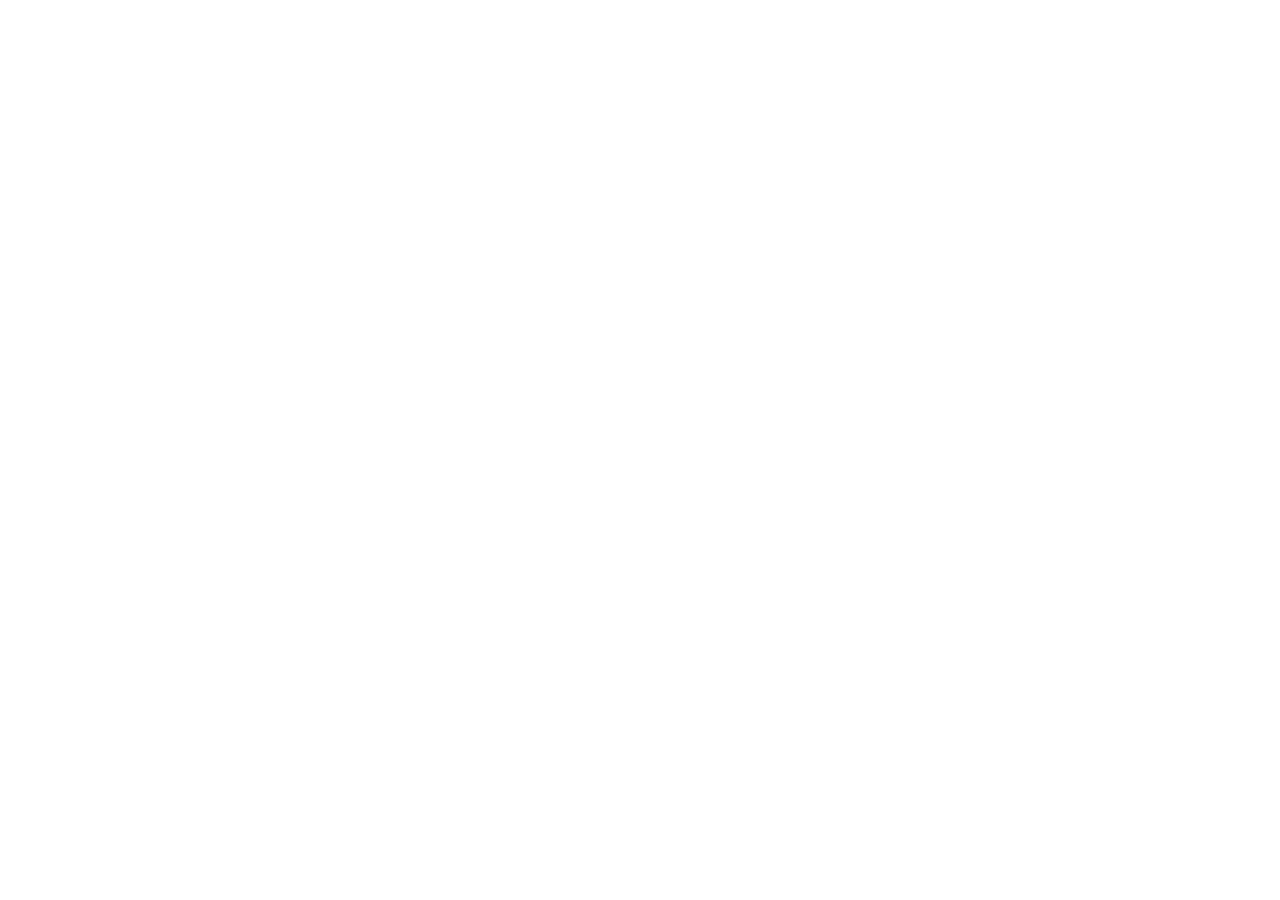
==== demoUI.html @ f0cffe19 "basic skeleton" ====
<!DOCTYPE html>

<head>

</head>

<body>
    <!-- Home Page / Public Facing Info, Maybe Small Visual Demo  -->
    <div>
        
    </div>

    <!-- Neural Network Training-->
    <div>

    </div>

    <!-- Interactive 3D Model, -->
     <div>

     </div>

     <!-- Toy Problems? Something like that-->
      <div>

      </div>
</body>
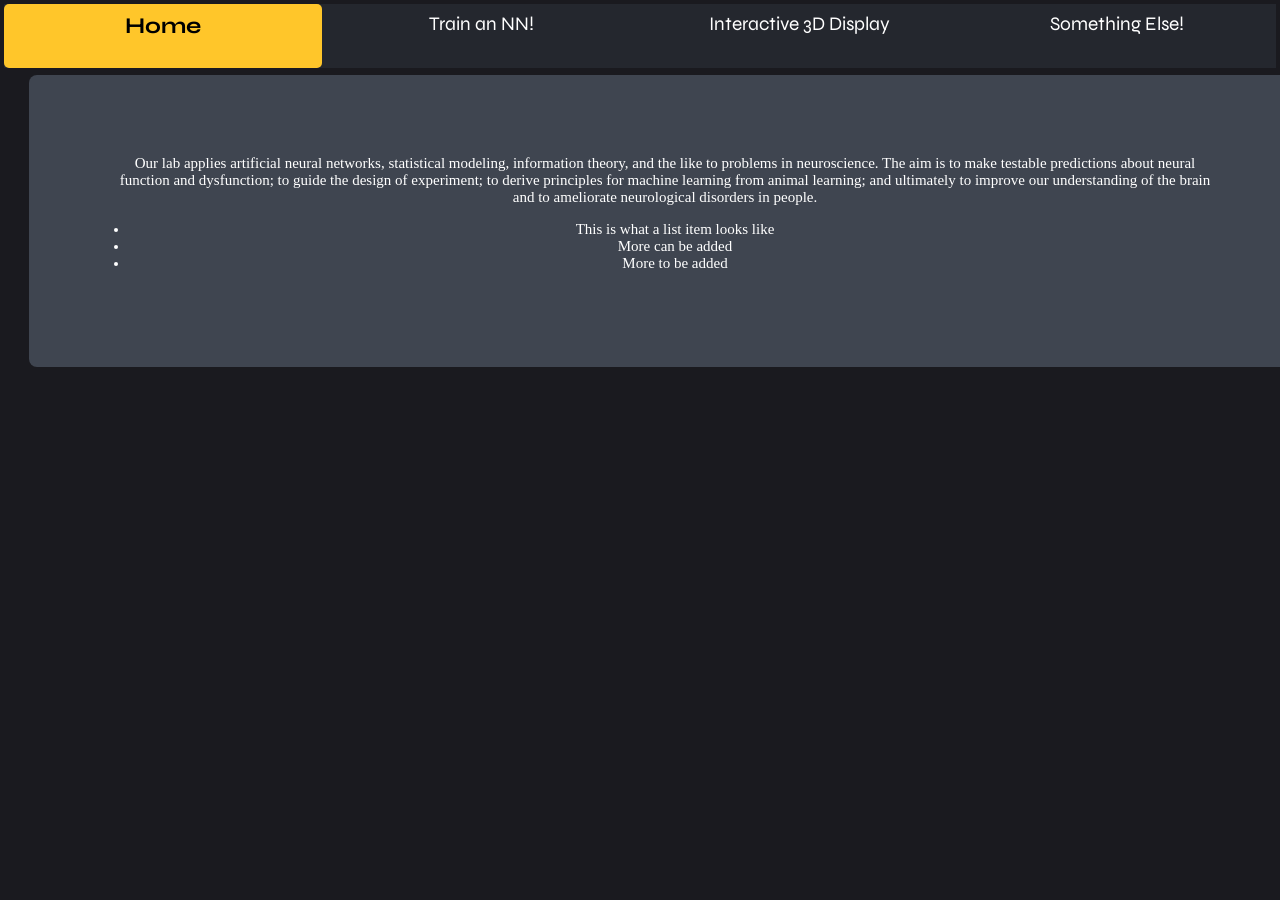
==== commit a48004d3: "calcandstuff" ====
--- a/demoUI.html
+++ b/demoUI.html
@@ -1,27 +1,156 @@
 <!DOCTYPE html>
 
+<html lang="en">
+
 <head>
-
+    <meta charset="UTF-8">
+    <meta name="viewport" content="width=device-width, initial-scale=1.0">
+    <link rel="stylesheet" href="demoUI.css">
+    <script src="BMI.js"></script>
+    <script src="calculator.js"></script>
 </head>
 
 <body>
+
+    <!-- Header UI / Page Select / Options -->
+<div class = 'buttons'> 
     <!-- Home Page / Public Facing Info, Maybe Small Visual Demo  -->
-    <div>
+        <div class = 'topPanel'>
+                <input type= "radio" name = "cont" id = "1" value = "Home" checked class = "inputRad">
+                <label for="1">
+                        <div class = 'buttonText'> 
+                                Home
+                        </div>
+                        <div class = 'infoTag'>
+                                Our lab applies artificial neural networks, statistical modeling, information theory, 
+                                and the like to problems in neuroscience. The aim is to make testable predictions about 
+                                neural function and dysfunction; to guide the design of experiment; to derive principles 
+                                for machine learning from animal learning; and ultimately to improve our understanding of
+                                 the brain and to ameliorate neurological disorders in people.
+                                <ul>
+                                        <li> This is what a list item looks like </li>
+
+                                        <li> More can be added </li>
+
+                                        <li> More to be added </li>
+                                </ul>
+                        </div>
+                </label>
+        </div>
+                <!-- Train an NN!-->  
+        <div class = 'topPanel'>
+                <input type= "radio" name = "cont" id = "2" value = "Train" class = "inputRad">
+                <label for="2">
+                        <div class = 'buttonText'> 
+                                Train an NN!
+                        </div>
+                            <!-- Neural Network Training-->
+                        <div class = 'nncont'>
+                                <div class = 'nntitle'>Do something cool!</div>
+                                <div class = 'nncolumn'>
+                                        <div class = 'modelRend'>
+                                                here
+                                        </div>
+                                        <div class = 'sliderContainer'>
+                                                <input type="range" id="paramone" min="0" max="100" value="50" class="slider">
+                                                <input type="range" id="paramtwo" min="0" max="100" value="50" class="slider">
+                                                <input type="range" id="paramthr" min="0" max="100" value="50" class="slider">
+                                                <input type="range" id="paramfou" min="0" max="100" value="50" class="slider">
+                                                <input type="range" id="paramfiv" min="0" max="100" value="50" class="slider">
+                                                <input type="range" id="paramsix]" min="0" max="100" value="50" class="slider">
+                                        </div>
+                                </div>
+                                <div class = 'nncolumn'>
+                                        <div class = 'modelRend'>
+                                                two
+                                        </div>
+                                        <div class = 'sliderContainer'>
+                                                <input type="range" id="paramone" min="0" max="100" value="50" class="slider">
+                                                <input type="range" id="paramtwo" min="0" max="100" value="50" class="slider">
+                                                <input type="range" id="paramthr" min="0" max="100" value="50" class="slider">
+                                        </div>
+                                </div>
+                        </div>
+                </label>
+        </div>
         
-    </div>
+                <!-- 3D Display-->
+        <!-- Home-->
+        <div class = 'topPanel'>
+                <input type= "radio" name = "cont" id = "3" value = "Display" class = "inputRad">
+                <label for="3">
+                        <div class = 'buttonText'> 
+                                Interactive 3D Display
+                        </div>
+                            <!-- Interactive 3D Model, -->
+                        <div class = 'Model'>
+                                <div id = "BMICalc">
+                                        <h1> BMI Calculator! </h1>
 
-    <!-- Neural Network Training-->
-    <div>
+                                        <label for="weight"> Weight (lbs) </label>
+                                        <input type="number" id = "weight" placeholder="ex. 150"/>
 
-    </div>
+                                        <br>
 
-    <!-- Interactive 3D Model, -->
-     <div>
+                                        <label for="height"> Height (ft) </label>
+                                        <input type="number" id = "height" placeholder="ex. 5"/>
 
-     </div>
+                                        <label for="heightin"> (in) </label>
+                                        <input type="number" id = "heightin" placeholder="ex. 6"/>
 
-     <!-- Toy Problems? Something like that-->
-      <div>
+                                        <br>
 
-      </div>
-</body>+                                        <button onclick="calculateBMI()">Calculate</button>
+
+                                        </div>
+                                        <p id="bmicalcd"></p>
+
+                                        </div>
+                                        </label>
+                </div>
+
+                <!-- Something Else-->  
+        <!-- Home-->
+        <div class = 'topPanel'>
+                <input type= "radio" name = "cont" id = "4" value = "Something" class = "inputRad">
+                <label for="4">
+                        <div class = 'buttonText'> 
+                                Something Else!
+                        </div>
+                             <!-- Toy Problems? Something like that-->
+                        <div class = "infoTag">
+                                <h2>Calculator!</h2>
+                                <br>
+                                <div class="calcDisp" id = "calcDisp">
+                                        0
+                                </div>
+                                <br>
+                                <input type="button" value="1" class = calcButton onclick="pressButton('1')">
+                                <input type="button" value="2" class = calcButton onclick="pressButton('2')">
+                                <input type="button" value="3" class = calcButton onclick="pressButton('3')">
+                                <input type="button" value="+" class = calcButton onclick="pressButton('+')">
+                                <br>
+                                <input type="button" value="4" class = calcButton onclick="pressButton('4')">
+                                <input type="button" value="5" class = calcButton onclick="pressButton('5')">
+                                <input type="button" value="6" class = calcButton onclick="pressButton('6')">
+                                <input type="button" value="-" class = calcButton onclick="pressButton('-')">
+                                <br>
+                                <input type="button" value="7" class = calcButton onclick="pressButton('7')">
+                                <input type="button" value="8" class = calcButton onclick="pressButton('8')">
+                                <input type="button" value="9" class = calcButton onclick="pressButton('9')">
+                                <input type="button" value="x" class = calcButton onclick="pressButton('x')">
+                                <br>
+                                <input type="button" value="." class = calcButton onclick="pressButton('.')">
+                                <input type="button" value="0" class = calcButton onclick="pressButton('0')">
+                                <input type="button" value="=" class = calcButton onclick="pressButton('=')">
+                                <input type="button" value="÷" class = calcButton onclick="pressButton('÷')">
+                                <br>
+                                <input type="button" value="C" class = calcButton onclick="pressButton('C')">
+
+                        </div>
+                </label>
+        </div>
+</div>
+</body>
+
+</html>
--- a/demoUI.css
+++ b/demoUI.css
@@ -0,0 +1,323 @@
+@import url('https://fonts.googleapis.com/css2?family=Syne:wght@400;500;700;800&family=DM+Sans:wght@400;500&display=swap');
+
+body {
+    background-color: rgb(26, 26, 31);
+    zoom: 0.5;
+}
+
+:root {
+    --surface:  rgb(63, 69, 80);
+    --border:   rgba(255, 255, 255, 0.1);
+    --text-1:   #ffffff;
+    --text-2:   rgba(255, 255, 255, 0.6);
+    --accent:   rgba(18, 18, 21, 0.754);
+}
+
+.buttons {
+    display: flex;
+    position: relative;
+    align-items: flex-start;
+}
+
+label .infoTag,
+label .Model,
+label > div:not(.buttonText) {
+    display: none;
+}
+
+.inputRad{
+    display: none;
+}
+
+
+label {
+    display: flex;
+    width: 100%;
+    height: 100%;
+    align-items: center;
+    justify-content: center;
+    border-radius: 10px;
+    transition: 0.25s;
+}
+
+.topPanel {
+    justify-content: center;
+    flex: 1;
+    background-color: rgb(36, 39, 46);
+}
+
+.buttonText{
+    font-family: 'Syne';
+    align-items: center;
+    text-align: center;
+    margin: 10px;
+    padding: 5px;
+    border-radius: 10px;
+    height: 12vh;
+    justify-content: center;
+    box-sizing: border-box;
+    cursor: pointer;
+
+    background: none;
+    color: white;
+    font-size: 2.4rem;
+    transition: 0.25s;
+}
+
+input:checked + label {
+    background-color: rgb(255, 198, 42);
+}
+
+input:checked + label .infoTag,
+input:checked + label .Model,
+input:checked + label > div:not(.buttonText):not(.nncont){
+    display: block;
+    position: absolute;
+    left: 0;
+    top: calc(8vh + 20px);   
+    width: 100%;
+    margin: 50px;
+    box-sizing: border-box;
+}
+
+input:checked + label .nncont{
+    display: flex;
+    position: absolute;
+    left: 0;
+    top: calc(8vh + 20px);   
+    width: 100%;
+    margin: 50px;
+    box-sizing: border-box;
+}
+
+
+input:checked + label .buttonText{
+    background: none;
+    color:black;
+    font-size: 45px;
+    font-weight: bold;
+}
+
+
+
+
+.infoTag {
+    text-align: center;
+    background-color: rgb(63, 69, 80);
+    font-size: 30px;
+    position: relative;
+    width: 80%;
+    height: fit-content;
+    color: white;
+    padding: 10rem;
+    margin: 40px;
+    border-radius: 16px;
+    flex-direction: column;
+    justify-content: space-around;
+    flex-wrap: wrap;
+}
+
+.Model {
+    text-align: center;
+    background-color: rgb(63, 69, 80);
+    font-size: 30px;
+    color: white;
+    width: auto;
+    height: fit-content;
+    border-radius: 16px;
+    margin: 40px;
+}
+
+/*Calculator Things */
+.calcDisp {
+    font-size: 60px;
+    color:red;
+    width: 80%;
+    padding: 1%;
+    margin: 0 auto;
+
+    height: fit-content;
+    background-color:black;
+    justify-content: center;
+}
+.calcButton {
+    font-size: 30pt;
+    font-weight: 1000;
+    background-color: whitesmoke;
+    width: 9%;
+    height: 15vh;
+    border-radius: 30%;
+    border-color: black;
+    border-width: 10px;
+    cursor: pointer;
+}
+
+.dummyb {
+    visibility: hidden;
+    background:none;
+    width: 100px;
+    height: 100px;
+}
+
+.calcButton:active {
+    background-color: hsl(46, 100%, 55%);
+}
+
+
+/*Neural Network Interface Stuff*/
+
+.nntitle {
+    width: 100%;
+    color: white;
+    text-align: center;
+}
+
+.nncont {
+    background-color: rgb(35, 42, 60);
+    height: fit-content;
+    width: 80%;
+    position: relative;
+    color:rgb(255, 255, 255);
+    font-size: 2rem;
+    display: flex;
+    flex-direction: row;
+    justify-content: space-around;
+    flex-wrap: wrap;
+
+    padding: 3%;
+    border-radius: 2%;
+}
+
+.nncolumn {
+    flex: 0 0 50%;
+    display: flex;
+    flex-direction: column;
+    align-items:center;
+}
+
+.modelRend {
+    background-color: black;
+    width: 80%;
+    margin: 40px;
+    padding: 2%;
+    height: 60vh;
+    display: flex;
+    border-radius: 10px;
+}
+
+.sliderContainer {
+    display:flex;
+    width:fit-content;
+    margin: 40px;
+    padding: 2%;
+    background-color:#1e1e24;
+    border-radius: 20px;
+}
+
+.slider {
+    -webkit-appearance: none;
+
+    background-color: rgb(201, 196, 196);
+    writing-mode: vertical-lr;
+    direction: rtl;
+    width: 40px;
+    margin: 40px;
+    height: 200px;
+    border-radius: 5px;
+    cursor:pointer;
+}
+
+.slider::-webkit-slider-thumb {
+    -webkit-appearance: none;
+    width: 50px;
+    height: 20px;
+    background-color: rgb(79, 52, 158);
+    border-radius: 5px;
+}
+
+/*BMI Calc Stuff, TO REMOVE*/ 
+
+#BMICalc {
+    text-align: center;
+    width: auto;
+    margin: auto;
+    background: var(--surface);
+    border: 1px solid var(--border);
+    border-radius: 16px;
+    padding: 2rem 2.5rem;
+}
+
+#BMICalc h1 {
+    font-family: 'Syne', sans-serif;
+    font-size: 4rem;
+    font-weight: 700;
+    color: var(--text-1);
+    margin-bottom: 1.5rem;
+}
+
+#BMICalc label {
+    color: var(--text-2);
+    font-size: 1.7rem;
+    font-weight: 500;
+    text-transform: uppercase;
+    letter-spacing: 0.1em;
+}
+
+#BMICalc input[type="number"] {
+    background: #1e1e24;
+    border: 1px solid var(--border);
+    border-radius: 8px;
+    color: var(--text-1);
+    font-family: 'Syne', sans-serif;
+    font-size: 2.5rem;
+    font-weight: 700;
+    padding: 0.6rem 0.75rem;
+    width: 15%;
+    outline: none;
+    margin: 0 0.25rem;
+    -moz-appearance: textfield;
+    transition: border-color 0.2s ease;
+}
+
+#BMICalc input[type="number"]::-webkit-outer-spin-button,
+#BMICalc input[type="number"]::-webkit-inner-spin-button {
+    -webkit-appearance: none;
+}
+
+#BMICalc input[type="number"]:focus {
+    border-color: rgba(232, 201, 122, 0.5);
+}
+
+#BMICalc button {
+    display: block;
+    width: 15%;
+    margin: 3rem auto 0;
+    background: var(--accent);
+    color: #ffffff;
+    border: none;
+    border-radius: 8px;
+    padding: 0.8rem;
+    font-family: 'DM Sans', sans-serif;
+    font-size: 4rem;
+    font-weight: 500;
+    cursor: pointer;
+    transition: background 0.2s ease, transform 0.15s ease;
+}
+
+#BMICalc button:hover {
+    background: #f0d68a;
+    transform: translateY(-2px);
+}
+
+#BMICalc button:active {
+    transform: translateY(0);
+}
+
+#bmicalcd {
+    font-family: 'Syne', sans-serif;
+    font-weight: bold;
+    font-size: 6rem;
+    color: var(--text-1);
+    text-align: center;
+    min-height: 5em;
+}
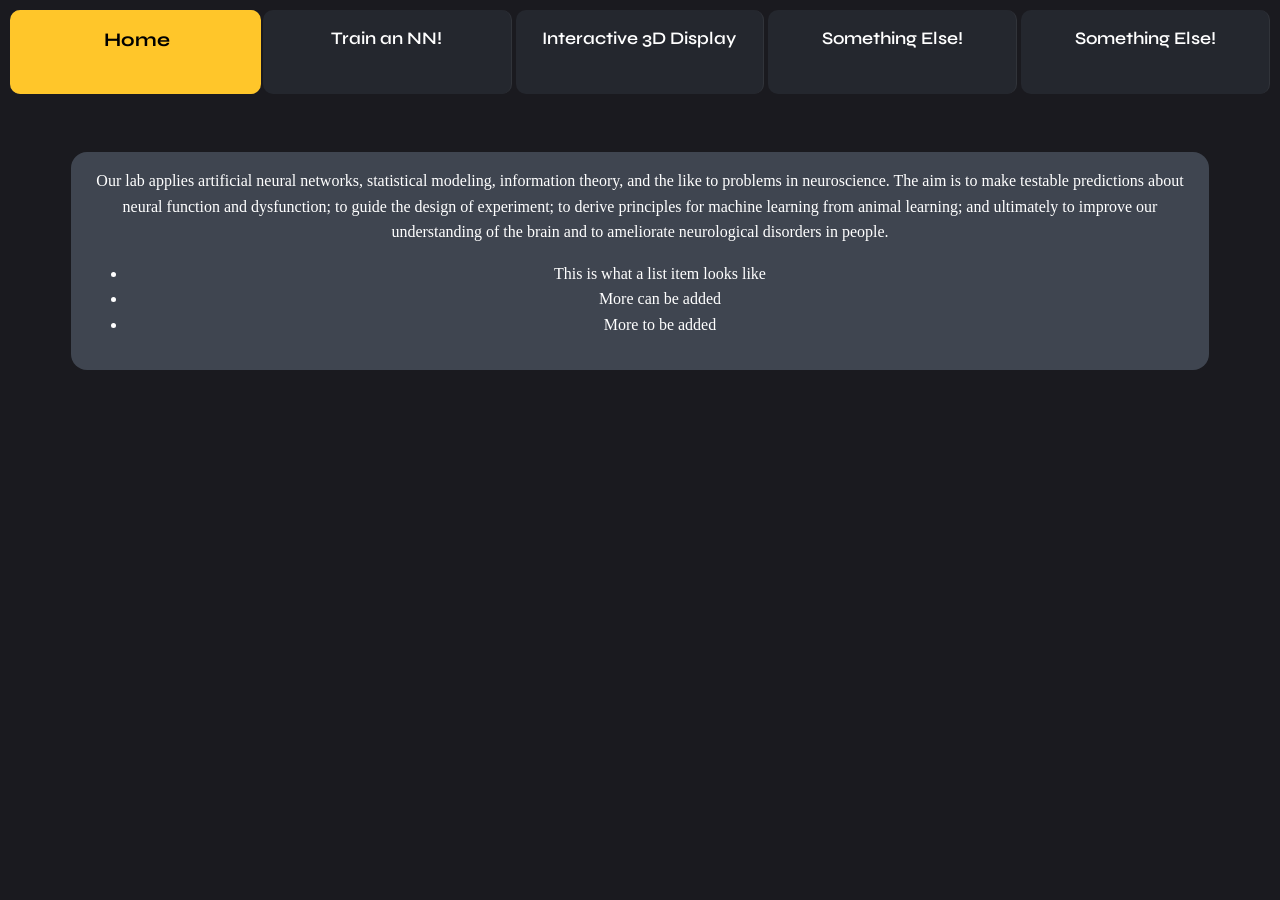
==== commit fc76875e: "3D Interactivity, Polish, Cool Things" ====
--- a/demoUI.html
+++ b/demoUI.html
@@ -8,6 +8,7 @@
     <link rel="stylesheet" href="demoUI.css">
     <script src="BMI.js"></script>
     <script src="calculator.js"></script>
+    <title> Computational Neuroscience </title>
 </head>
 
 <body>
@@ -80,34 +81,78 @@
                 <input type= "radio" name = "cont" id = "3" value = "Display" class = "inputRad">
                 <label for="3">
                         <div class = 'buttonText'> 
-                                Interactive 3D Display
-                        </div>
-                            <!-- Interactive 3D Model, -->
-                        <div class = 'Model'>
-                                <div id = "BMICalc">
-                                        <h1> BMI Calculator! </h1>
-
-                                        <label for="weight"> Weight (lbs) </label>
-                                        <input type="number" id = "weight" placeholder="ex. 150"/>
-
-                                        <br>
-
-                                        <label for="height"> Height (ft) </label>
-                                        <input type="number" id = "height" placeholder="ex. 5"/>
-
-                                        <label for="heightin"> (in) </label>
-                                        <input type="number" id = "heightin" placeholder="ex. 6"/>
-
-                                        <br>
-
-                                        <button onclick="calculateBMI()">Calculate</button>
-
-                                        </div>
-                                        <p id="bmicalcd"></p>
-
-                                        </div>
-                                        </label>
-                </div>
+                        Interactive 3D Display
+                        </div>
+
+                        <!-- Interactive 3D Model + Training Parameter Controls -->
+                        <div class="display3D">
+                                <div id="container3D"></div>
+
+                                <div class="sliderPanel">
+                                        <div class="sliderPanelTitle">Model Parameters</div>
+
+                                        <div class="sliderContainer">
+
+                                                <!-- Epochs: 1–20 -->
+                                                <div class="sliderGroup">
+                                                        <span class="sliderVal" id="epochsVal">10</span>
+                                                        <input type="range" id="epochs" min="1" max="20" value="10" class="slider"
+                                                               oninput="document.getElementById('epochsVal').textContent=this.value">
+                                                        <span class="sliderLabel">Epochs</span>
+                                                </div>
+
+                                                <!-- Decoder Embedding dim: 1–200 -->
+                                                <div class="sliderGroup">
+                                                        <span class="sliderVal" id="decEmbedVal">100</span>
+                                                        <input type="range" id="decEmbed" min="1" max="200" value="100" class="slider"
+                                                               oninput="document.getElementById('decEmbedVal').textContent=this.value">
+                                                        <span class="sliderLabel">Dec. Embed</span>
+                                                </div>
+
+                                                <!-- Decoder RNN units: 1–800 -->
+                                                <div class="sliderGroup">
+                                                        <span class="sliderVal" id="decRNNVal">400</span>
+                                                        <input type="range" id="decRNN" min="1" max="800" value="400" class="slider"
+                                                               oninput="document.getElementById('decRNNVal').textContent=this.value">
+                                                        <span class="sliderLabel">Dec. RNN</span>
+                                                </div>
+
+                                                <!-- Learning Rate — range/encoding TBD -->
+                                                <div class="sliderGroup">
+                                                        <span class="sliderVal" id="lrVal">—</span>
+                                                        <input type="range" id="lr" min="0" max="100" value="50" class="slider"
+                                                               disabled
+                                                               oninput="document.getElementById('lrVal').textContent=this.value">
+                                                        <span class="sliderLabel sliderLabelTbd">LR (TBD)</span>
+                                                </div>
+
+                                                <!-- Param 5 — unlabelled, configurable later -->
+                                                <div class="sliderGroup">
+                                                        <span class="sliderVal" id="param5Val">—</span>
+                                                        <input type="range" id="param5" min="0" max="100" value="50" class="slider"
+                                                               disabled
+                                                               oninput="document.getElementById('param5Val').textContent=this.value">
+                                                        <span class="sliderLabel sliderLabelTbd">—</span>
+                                                </div>
+
+                                                <!-- Param 6 — unlabelled, configurable later -->
+                                                <div class="sliderGroup">
+                                                        <span class="sliderVal" id="param6Val">—</span>
+                                                        <input type="range" id="param6" min="0" max="100" value="50" class="slider"
+                                                               disabled
+                                                               oninput="document.getElementById('param6Val').textContent=this.value">
+                                                        <span class="sliderLabel sliderLabelTbd">—</span>
+                                                </div>
+
+                                        </div><!-- /sliderContainer -->
+
+                                        <button class="runBtn" id="runModelBtn">Run Model</button>
+
+                                </div><!-- /sliderPanel -->
+                        </div><!-- /display3D -->
+                </label>
+                <script src="3D.js" type="module"></script>
+        </div>
 
                 <!-- Something Else-->  
         <!-- Home-->
@@ -146,11 +191,42 @@
                                 <input type="button" value="÷" class = calcButton onclick="pressButton('÷')">
                                 <br>
                                 <input type="button" value="C" class = calcButton onclick="pressButton('C')">
-
+                                <br>
+
+                        </div>
+                </label>
+        </div>
+
+        <div class = 'topPanel'>
+                <input type= "radio" name = "cont" id = "5" value = "Something" class = "inputRad">
+                <label for="5">
+                        <div class = 'buttonText'> 
+                                Something Else!
+                        </div>
+                        <div class = 'Model'>
+                                <div id = "BMICalc">
+                                        <h1> BMI Calculator! </h1>
+
+                                        <label for="weight"> Weight (lbs) </label>
+                                        <input type="number" id = "weight" placeholder="ex. 150"/>
+
+                                        <br>
+
+                                        <label for="height"> Height (ft) </label>
+                                        <input type="number" id = "height" placeholder="ex. 5"/>
+
+                                        <label for="heightin"> (in) </label>
+                                        <input type="number" id = "heightin" placeholder="ex. 6"/>
+
+                                        <br>
+
+                                        <button onclick="calculateBMI()">Calculate</button>
+
+                                </div>
+                                <p id="bmicalcd"></p>
                         </div>
                 </label>
         </div>
 </div>
 </body>
-
-</html>+</html>
--- a/demoUI.css
+++ b/demoUI.css
@@ -2,7 +2,8 @@
 
 body {
     background-color: rgb(26, 26, 31);
-    zoom: 0.5;
+    font-size: 1rem;
+    line-height: 1.6;
 }
 
 :root {
@@ -14,6 +15,7 @@
 }
 
 .buttons {
+    height: 80vh;
     display: flex;
     position: relative;
     align-items: flex-start;
@@ -42,8 +44,12 @@
 
 .topPanel {
     justify-content: center;
+    margin: 2px;
     flex: 1;
+    border-radius: 10px;
+    transition: background 0.2s;
     background-color: rgb(36, 39, 46);
+    border-right: 1px solid rgba(255,255,255,0.06);
 }
 
 .buttonText{
@@ -53,19 +59,22 @@
     margin: 10px;
     padding: 5px;
     border-radius: 10px;
-    height: 12vh;
+    height: 64px;
     justify-content: center;
     box-sizing: border-box;
     cursor: pointer;
 
     background: none;
     color: white;
-    font-size: 2.4rem;
+    font-weight: 600;
+    font-size: 1.1rem;
     transition: 0.25s;
 }
 
 input:checked + label {
+    z-index: 9999;
     background-color: rgb(255, 198, 42);
+    border-left: 3px solid rgb(255,198,42);
 }
 
 input:checked + label .infoTag,
@@ -73,29 +82,32 @@
 input:checked + label > div:not(.buttonText):not(.nncont){
     display: block;
     position: absolute;
-    left: 0;
-    top: calc(8vh + 20px);   
-    width: 100%;
-    margin: 50px;
+    top: 64px;
+    left: 5%;   
+    width: 90%;
+    margin-top: 5rem;
+    margin: 0auto;
     box-sizing: border-box;
 }
 
 input:checked + label .nncont{
     display: flex;
     position: absolute;
-    left: 0;
-    top: calc(8vh + 20px);   
-    width: 100%;
-    margin: 50px;
+    top: 64px;
+    left: 5%;   
+    width: 90%;
+    margin-top: 5rem;
+    margin: 0auto;
     box-sizing: border-box;
 }
 
 
 input:checked + label .buttonText{
+    z-index: 9999;
     background: none;
     color:black;
-    font-size: 45px;
-    font-weight: bold;
+    font-size: 1.2rem;
+    font-weight: 700;
 }
 
 
@@ -104,13 +116,12 @@
 .infoTag {
     text-align: center;
     background-color: rgb(63, 69, 80);
-    font-size: 30px;
+    font-size: 1rem;
     position: relative;
     width: 80%;
     height: fit-content;
     color: white;
-    padding: 10rem;
-    margin: 40px;
+    padding: 1rem;
     border-radius: 16px;
     flex-direction: column;
     justify-content: space-around;
@@ -141,11 +152,11 @@
     justify-content: center;
 }
 .calcButton {
-    font-size: 30pt;
+    font-size: 2rem;
     font-weight: 1000;
     background-color: whitesmoke;
-    width: 9%;
-    height: 15vh;
+    width: 6%;
+    aspect-ratio: 1;
     border-radius: 30%;
     border-color: black;
     border-width: 10px;
@@ -206,12 +217,12 @@
 }
 
 .sliderContainer {
-    display:flex;
     width:fit-content;
     margin: 40px;
     padding: 2%;
     background-color:#1e1e24;
     border-radius: 20px;
+    position:relative;
 }
 
 .slider {
@@ -320,4 +331,119 @@
     color: var(--text-1);
     text-align: center;
     min-height: 5em;
-}+}
+
+/* ── 3D Display Panel ──────────────────────────────────────────────────── */
+.display3D {
+    display: flex;
+    flex-direction: row;
+    width: 100%;
+    height: calc(100vh - 9vh - 20px);
+    position: relative;
+}
+
+#container3D {
+    flex: 1;
+    position: relative;
+}
+
+#container3D canvas {
+    width: 100% !important;
+    height: 100% !important;
+    border-radius: 5px;
+}
+
+/* Floating control panel on the right of the 3D view */
+.sliderPanel {
+    display: flex;
+    flex-direction: column;
+    align-items: center;
+    gap: 16px;
+    padding: 20px 16px 16px;
+    background: rgba(26, 26, 31, 0.92);
+    backdrop-filter: blur(10px);
+    border-left: 1px solid rgba(255, 255, 255, 0.08);
+    min-width: 360px;
+    z-index: 10;
+}
+
+.sliderPanelTitle {
+    font-family: 'Syne', sans-serif;
+    font-size: 0.95rem;
+    font-weight: 700;
+    color: rgba(255, 255, 255, 0.45);
+    letter-spacing: 0.12em;
+    text-transform: uppercase;
+    align-self: flex-start;
+    padding-left: 4px;
+}
+
+/* Override base .sliderContainer for this context */
+.sliderPanel .sliderContainer {
+    flex-direction: row;
+    gap: 0;
+    background: none;
+    padding: 0;
+    margin: 0;
+    width: 100%;
+    justify-content: space-around;
+}
+
+/* One slider + its label/value */
+.sliderGroup {
+    display: flex;
+    flex-direction: column;
+    align-items: center;
+    gap: 8px;
+}
+
+/* Live value readout above the slider */
+.sliderVal {
+    font-family: 'Syne', sans-serif;
+    font-size: 0.8rem;
+    font-weight: 700;
+    color: rgb(255, 198, 42);
+    min-width: 36px;
+    text-align: center;
+    writing-mode: horizontal-tb;
+}
+
+/* Parameter name below the slider */
+.sliderLabel {
+    font-family: 'DM Sans', sans-serif;
+    font-size: 0.72rem;
+    color: rgba(255, 255, 255, 0.55);
+    text-align: center;
+    writing-mode: horizontal-tb;
+    white-space: nowrap;
+}
+
+/* Greyed out for TBD / future-use sliders */
+.sliderLabelTbd {
+    color: rgba(255, 255, 255, 0.22);
+}
+
+.sliderPanel .slider:disabled {
+    opacity: 0.2;
+    cursor: not-allowed;
+}
+
+/* Run Model button */
+.runBtn {
+    width: 100%;
+    padding: 0.65rem 0;
+    background: rgb(255, 198, 42);
+    color: black;
+    border: none;
+    border-radius: 8px;
+    font-family: 'Syne', sans-serif;
+    font-size: 0.95rem;
+    font-weight: 800;
+    letter-spacing: 0.04em;
+    cursor: pointer;
+    transition: background 0.2s, transform 0.1s;
+    margin-top: 4px;
+}
+
+.runBtn:hover  { background: #ffd060; }
+.runBtn:active { transform: scale(0.98); }
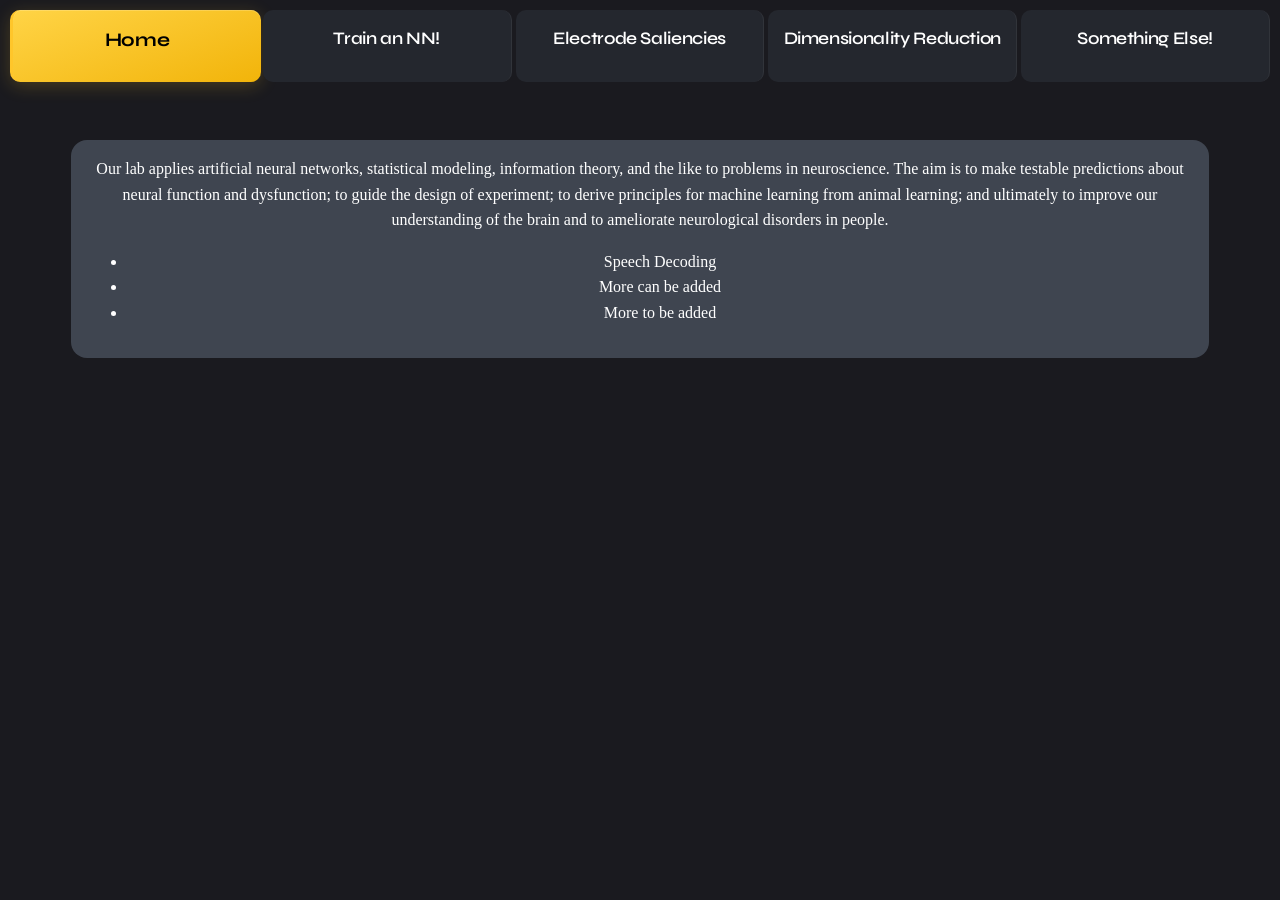
==== commit 93790369: "Updated with comp analysis" ====
--- a/demoUI.html
+++ b/demoUI.html
@@ -7,8 +7,9 @@
     <meta name="viewport" content="width=device-width, initial-scale=1.0">
     <link rel="stylesheet" href="demoUI.css">
     <script src="BMI.js"></script>
-    <script src="calculator.js"></script>
-    <title> Computational Neuroscience </title>
+    <script src="componentAnalysis.js" type="module"></script>
+    <script src="network.js" defer></script>
+    <title> Makin Computational Neuroscience Lab </title>
 </head>
 
 <body>
@@ -29,7 +30,7 @@
                                 for machine learning from animal learning; and ultimately to improve our understanding of
                                  the brain and to ameliorate neurological disorders in people.
                                 <ul>
-                                        <li> This is what a list item looks like </li>
+                                        <li> Speech Decoding </li>
 
                                         <li> More can be added </li>
 
@@ -45,31 +46,38 @@
                         <div class = 'buttonText'> 
                                 Train an NN!
                         </div>
-                            <!-- Neural Network Training-->
-                        <div class = 'nncont'>
-                                <div class = 'nntitle'>Do something cool!</div>
-                                <div class = 'nncolumn'>
-                                        <div class = 'modelRend'>
-                                                here
-                                        </div>
-                                        <div class = 'sliderContainer'>
-                                                <input type="range" id="paramone" min="0" max="100" value="50" class="slider">
-                                                <input type="range" id="paramtwo" min="0" max="100" value="50" class="slider">
-                                                <input type="range" id="paramthr" min="0" max="100" value="50" class="slider">
-                                                <input type="range" id="paramfou" min="0" max="100" value="50" class="slider">
-                                                <input type="range" id="paramfiv" min="0" max="100" value="50" class="slider">
-                                                <input type="range" id="paramsix]" min="0" max="100" value="50" class="slider">
-                                        </div>
-                                </div>
-                                <div class = 'nncolumn'>
-                                        <div class = 'modelRend'>
-                                                two
-                                        </div>
-                                        <div class = 'sliderContainer'>
-                                                <input type="range" id="paramone" min="0" max="100" value="50" class="slider">
-                                                <input type="range" id="paramtwo" min="0" max="100" value="50" class="slider">
-                                                <input type="range" id="paramthr" min="0" max="100" value="50" class="slider">
-                                        </div>
+                            <!-- Neural Network Training demo (from SubDemo) -->
+                        <div class="nnDemo">
+                                <div class="container">
+                                        <h1>Train a Neural Network</h1>
+
+                                        <div class="controls">
+                                                <label>
+                                                        Hidden layers (comma-separated):
+                                                        <input type="text" id="neurons" value="4, 4, 2">
+                                                </label>
+
+                                                <label>
+                                                        Learning rate:
+                                                        <input type="number" id="lr" value="0.03" step="0.01" min="0.001">
+                                                </label>
+
+                                                <label>
+                                                        Activation:
+                                                        <select id="act">
+                                                                <option>TanH</option>
+                                                                <option>ReLU</option>
+                                                                <option>Sigmoid</option>
+                                                                <option>GELU</option>
+                                                        </select>
+                                                </label>
+
+                                                <button id="train-btn">Train</button>
+                                        </div>
+
+                                        <div id="status">Ready.</div>
+
+                                        <canvas id="boundary" width="400" height="400"></canvas>
                                 </div>
                         </div>
                 </label>
@@ -81,74 +89,114 @@
                 <input type= "radio" name = "cont" id = "3" value = "Display" class = "inputRad">
                 <label for="3">
                         <div class = 'buttonText'> 
-                        Interactive 3D Display
-                        </div>
-
-                        <!-- Interactive 3D Model + Training Parameter Controls -->
+                        Electrode Saliencies
+                        </div>
+
+                        <!-- Interactive 3D Model + buildModel parameter controls -->
                         <div class="display3D">
-                                <div id="container3D"></div>
-
-                                <div class="sliderPanel">
-                                        <div class="sliderPanelTitle">Model Parameters</div>
-
-                                        <div class="sliderContainer">
-
-                                                <!-- Epochs: 1–20 -->
-                                                <div class="sliderGroup">
-                                                        <span class="sliderVal" id="epochsVal">10</span>
-                                                        <input type="range" id="epochs" min="1" max="20" value="10" class="slider"
-                                                               oninput="document.getElementById('epochsVal').textContent=this.value">
-                                                        <span class="sliderLabel">Epochs</span>
+
+                                <!-- 3D canvas fills the top area -->
+                                <div class="display3DTop">
+                                        <div id="container3D"></div>
+                                        <button id="toggleElecBtn" class="toggleElecBtn">Electrodes ●</button>
+                                        <div class="pickerBar">
+                                                <div class="saliencyPicker">
+                                                        <span class="saliencyLabel">Saliency</span>
+                                                        <select id="saliencyMethod" class="saliencySelect"></select>
                                                 </div>
-
-                                                <!-- Decoder Embedding dim: 1–200 -->
-                                                <div class="sliderGroup">
-                                                        <span class="sliderVal" id="decEmbedVal">100</span>
-                                                        <input type="range" id="decEmbed" min="1" max="200" value="100" class="slider"
-                                                               oninput="document.getElementById('decEmbedVal').textContent=this.value">
-                                                        <span class="sliderLabel">Dec. Embed</span>
+                                                <div class="saliencyPicker colorSchemePicker">
+                                                        <span class="saliencyLabel">Color Scheme</span>
+                                                        <select id="colorScheme" class="saliencySelect"></select>
                                                 </div>
-
-                                                <!-- Decoder RNN units: 1–800 -->
-                                                <div class="sliderGroup">
-                                                        <span class="sliderVal" id="decRNNVal">400</span>
-                                                        <input type="range" id="decRNN" min="1" max="800" value="400" class="slider"
-                                                               oninput="document.getElementById('decRNNVal').textContent=this.value">
-                                                        <span class="sliderLabel">Dec. RNN</span>
+                                        </div>
+                                </div>
+
+                                <!-- buildModel params — one card per field, all side by side -->
+                                <div class="modelParamsRow">
+
+                                        <!-- encoderLayers -->
+                                        <div class="paramCard">
+                                                <span class="paramCardLabel">Encoder Layers</span>
+                                                <div class="layerRow">
+                                                        <input type="number" id="encLay0" class="layerInput" min="1" max="4096" value="400">
+                                                        <span class="layerSep">›</span>
+                                                        <input type="number" id="encLay1" class="layerInput" min="1" max="4096" value="400">
+                                                        <span class="layerSep">›</span>
+                                                        <input type="number" id="encLay2" class="layerInput" min="1" max="4096" value="400">
                                                 </div>
-
-                                                <!-- Learning Rate — range/encoding TBD -->
-                                                <div class="sliderGroup">
-                                                        <span class="sliderVal" id="lrVal">—</span>
-                                                        <input type="range" id="lr" min="0" max="100" value="50" class="slider"
-                                                               disabled
-                                                               oninput="document.getElementById('lrVal').textContent=this.value">
-                                                        <span class="sliderLabel sliderLabelTbd">LR (TBD)</span>
+                                        </div>
+
+                                        <div class="paramDivider"></div>
+
+                                        <!-- encEmbedding -->
+                                        <div class="paramCard">
+                                                <span class="paramCardLabel">Enc. Embed</span>
+                                                <input type="number" id="encEmbed" class="paramNumInput" min="1" max="512" value="64">
+                                        </div>
+
+                                        <div class="paramDivider"></div>
+
+                                        <!-- decoderLayers -->
+                                        <div class="paramCard">
+                                                <span class="paramCardLabel">Decoder Layers</span>
+                                                <div class="layerRow">
+                                                        <input type="number" id="decLay0" class="layerInput" min="1" max="4096" value="800">
+                                                        <span class="layerSep">›</span>
+                                                        <input type="number" id="decLay1" class="layerInput" min="1" max="4096" placeholder="—">
+                                                        <span class="layerSep">›</span>
+                                                        <input type="number" id="decLay2" class="layerInput" min="1" max="4096" placeholder="—">
                                                 </div>
-
-                                                <!-- Param 5 — unlabelled, configurable later -->
-                                                <div class="sliderGroup">
-                                                        <span class="sliderVal" id="param5Val">—</span>
-                                                        <input type="range" id="param5" min="0" max="100" value="50" class="slider"
-                                                               disabled
-                                                               oninput="document.getElementById('param5Val').textContent=this.value">
-                                                        <span class="sliderLabel sliderLabelTbd">—</span>
-                                                </div>
-
-                                                <!-- Param 6 — unlabelled, configurable later -->
-                                                <div class="sliderGroup">
-                                                        <span class="sliderVal" id="param6Val">—</span>
-                                                        <input type="range" id="param6" min="0" max="100" value="50" class="slider"
-                                                               disabled
-                                                               oninput="document.getElementById('param6Val').textContent=this.value">
-                                                        <span class="sliderLabel sliderLabelTbd">—</span>
-                                                </div>
-
-                                        </div><!-- /sliderContainer -->
-
-                                        <button class="runBtn" id="runModelBtn">Run Model</button>
-
-                                </div><!-- /sliderPanel -->
+                                        </div>
+
+                                        <div class="paramDivider"></div>
+
+                                        <!-- decEmbedding -->
+                                        <div class="paramCard">
+                                                <span class="paramCardLabel">Dec. Embed</span>
+                                                <input type="number" id="decEmbedNew" class="paramNumInput" min="1" max="512" value="64">
+                                        </div>
+
+                                        <div class="paramDivider"></div>
+
+                                        <!-- temperature → lr  (log scale: 1e-3 at 0, 1e-1 at 1) -->
+                                        <div class="paramCard paramCardSlider">
+                                                <span class="paramCardLabel">Learning Rate</span>
+                                                <span class="paramCardVal" id="lrDisplay">0.01</span>
+                                                <input type="range" id="temperature" class="paramSlider"
+                                                       min="0" max="1" step="0.01" value="0.5">
+                                                <span class="paramCardSub" id="tempDisplay">temperature = 0.50</span>
+                                        </div>
+
+                                        <div class="paramDivider"></div>
+
+                                        <!-- typeModel -->
+                                        <div class="paramCard">
+                                                <span class="paramCardLabel">Model Type</span>
+                                                <select id="typeModel" class="paramSelect">
+                                                        <option value="RNN">RNN</option>
+                                                </select>
+                                        </div>
+
+                                        <div class="paramDivider"></div>
+
+                                        <!-- subject — 401 only for now -->
+                                        <div class="paramCard">
+                                                <span class="paramCardLabel">Subject</span>
+                                                <input type="number" id="subjectId" class="paramNumInput" value="401" disabled>
+                                        </div>
+
+                                        <div class="paramDivider"></div>
+
+                                        <!-- epochs — capped at 100 -->
+                                        <div class="paramCard">
+                                                <span class="paramCardLabel">Epochs</span>
+                                                <input type="number" id="numEpochs" class="paramNumInput" min="1" max="100" value="10">
+                                        </div>
+
+                                        <button class="runBtn runBtnInline" id="runModelBtn">Run Model</button>
+
+                                </div><!-- /modelParamsRow -->
+
                         </div><!-- /display3D -->
                 </label>
                 <script src="3D.js" type="module"></script>
@@ -157,43 +205,63 @@
                 <!-- Something Else-->  
         <!-- Home-->
         <div class = 'topPanel'>
-                <input type= "radio" name = "cont" id = "4" value = "Something" class = "inputRad">
+                <input type= "radio" name = "cont" id = "4" value = "Component" class = "inputRad">
                 <label for="4">
-                        <div class = 'buttonText'> 
-                                Something Else!
-                        </div>
-                             <!-- Toy Problems? Something like that-->
-                        <div class = "infoTag">
-                                <h2>Calculator!</h2>
-                                <br>
-                                <div class="calcDisp" id = "calcDisp">
-                                        0
+                        <div class = 'buttonText'>
+                                Dimensionality Reduction
+                        </div>
+
+                        <!-- Component Analysis: dimensionality-reduction controls + plot -->
+                        <div class="componentAnalysis">
+
+                                <!-- Control row: dropdowns drive the analysis request -->
+                                <div class="caControls">
+
+                                        <div class="caField">
+                                                <label class="caLabel" for="caMethod">Method</label>
+                                                <select id="caMethod" class="caSelect">
+                                                        <option value="pca">Principal Component Analysis</option>
+                                                        <option value="tsne">T-Distributed Stochastic Neighbor Embedding</option>
+                                                </select>
+                                        </div>
+
+                                        <div class="caField">
+                                                <label class="caLabel" for="caDimensions">Dimensions</label>
+                                                <select id="caDimensions" class="caSelect">
+                                                        <option value="2">2</option>
+                                                        <option value="3">3</option>
+                                                </select>
+                                        </div>
+
+                                        <div class="caField">
+                                                <label class="caLabel" for="caLayer">Layer</label>
+                                                <select id="caLayer" class="caSelect">
+                                                        <option value="input">Input</option>
+                                                        <option value="encoder1">Encoder 1</option>
+                                                        <option value="encoder2">Encoder 2</option>
+                                                        <option value="encoder3">Encoder 3</option>
+                                                </select>
+                                        </div>
+
+                                        <div class="caField">
+                                                <label class="caLabel" for="caLabels">Labels</label>
+                                                <select id="caLabels" class="caSelect">
+                                                        <option value="none">None</option>
+                                                        <option value="time">Time</option>
+                                                        <option value="phoneme">Phoneme</option>
+                                                        <option value="word">Word</option>
+                                                </select>
+                                        </div>
+
+                                </div><!-- /caControls -->
+
+                                <!-- Plot region: future home of the scrollable / zoomable /
+                                     3D-rotatable embedding display (rendered by JS later) -->
+                                <div class="caPlot" id="caPlot">
+                                        <span class="caPlotPlaceholder">Plot will render here</span>
                                 </div>
-                                <br>
-                                <input type="button" value="1" class = calcButton onclick="pressButton('1')">
-                                <input type="button" value="2" class = calcButton onclick="pressButton('2')">
-                                <input type="button" value="3" class = calcButton onclick="pressButton('3')">
-                                <input type="button" value="+" class = calcButton onclick="pressButton('+')">
-                                <br>
-                                <input type="button" value="4" class = calcButton onclick="pressButton('4')">
-                                <input type="button" value="5" class = calcButton onclick="pressButton('5')">
-                                <input type="button" value="6" class = calcButton onclick="pressButton('6')">
-                                <input type="button" value="-" class = calcButton onclick="pressButton('-')">
-                                <br>
-                                <input type="button" value="7" class = calcButton onclick="pressButton('7')">
-                                <input type="button" value="8" class = calcButton onclick="pressButton('8')">
-                                <input type="button" value="9" class = calcButton onclick="pressButton('9')">
-                                <input type="button" value="x" class = calcButton onclick="pressButton('x')">
-                                <br>
-                                <input type="button" value="." class = calcButton onclick="pressButton('.')">
-                                <input type="button" value="0" class = calcButton onclick="pressButton('0')">
-                                <input type="button" value="=" class = calcButton onclick="pressButton('=')">
-                                <input type="button" value="÷" class = calcButton onclick="pressButton('÷')">
-                                <br>
-                                <input type="button" value="C" class = calcButton onclick="pressButton('C')">
-                                <br>
-
-                        </div>
+
+                        </div><!-- /componentAnalysis -->
                 </label>
         </div>
 
--- a/demoUI.css
+++ b/demoUI.css
@@ -4,6 +4,8 @@
     background-color: rgb(26, 26, 31);
     font-size: 1rem;
     line-height: 1.6;
+    -webkit-font-smoothing: antialiased;
+    -moz-osx-font-smoothing: grayscale;
 }
 
 :root {
@@ -14,6 +16,12 @@
     --accent:   rgba(18, 18, 21, 0.754);
 }
 
+/* Slim scrollbars */
+::-webkit-scrollbar { width: 5px; height: 5px; }
+::-webkit-scrollbar-track { background: transparent; }
+::-webkit-scrollbar-thumb { background: rgba(255,255,255,0.1); border-radius: 3px; }
+::-webkit-scrollbar-thumb:hover { background: rgba(255,255,255,0.22); }
+
 .buttons {
     height: 80vh;
     display: flex;
@@ -40,6 +48,10 @@
     justify-content: center;
     border-radius: 10px;
     transition: 0.25s;
+}
+
+label:hover {
+    background-color: rgba(255, 255, 255, 0.04);
 }
 
 .topPanel {
@@ -59,7 +71,7 @@
     margin: 10px;
     padding: 5px;
     border-radius: 10px;
-    height: 64px;
+    height: 52px;
     justify-content: center;
     box-sizing: border-box;
     cursor: pointer;
@@ -68,13 +80,15 @@
     color: white;
     font-weight: 600;
     font-size: 1.1rem;
+    letter-spacing: -0.02em;
     transition: 0.25s;
 }
 
 input:checked + label {
     z-index: 9999;
-    background-color: rgb(255, 198, 42);
-    border-left: 3px solid rgb(255,198,42);
+    background: linear-gradient(160deg, rgb(255, 212, 70), rgb(242, 180, 10));
+    border-left: 3px solid rgb(255, 198, 42);
+    box-shadow: inset 0 1px 0 rgba(255,255,255,0.18), 0 4px 18px rgba(255,198,42,0.2);
 }
 
 input:checked + label .infoTag,
@@ -82,7 +96,7 @@
 input:checked + label > div:not(.buttonText):not(.nncont){
     display: block;
     position: absolute;
-    top: 64px;
+    top: 52px;
     left: 5%;   
     width: 90%;
     margin-top: 5rem;
@@ -93,7 +107,7 @@
 input:checked + label .nncont{
     display: flex;
     position: absolute;
-    top: 64px;
+    top: 52px;
     left: 5%;   
     width: 90%;
     margin-top: 5rem;
@@ -138,42 +152,6 @@
     border-radius: 16px;
     margin: 40px;
 }
-
-/*Calculator Things */
-.calcDisp {
-    font-size: 60px;
-    color:red;
-    width: 80%;
-    padding: 1%;
-    margin: 0 auto;
-
-    height: fit-content;
-    background-color:black;
-    justify-content: center;
-}
-.calcButton {
-    font-size: 2rem;
-    font-weight: 1000;
-    background-color: whitesmoke;
-    width: 6%;
-    aspect-ratio: 1;
-    border-radius: 30%;
-    border-color: black;
-    border-width: 10px;
-    cursor: pointer;
-}
-
-.dummyb {
-    visibility: hidden;
-    background:none;
-    width: 100px;
-    height: 100px;
-}
-
-.calcButton:active {
-    background-color: hsl(46, 100%, 55%);
-}
-
 
 /*Neural Network Interface Stuff*/
 
@@ -333,18 +311,133 @@
     min-height: 5em;
 }
 
+/* ── Component Analysis Panel ──────────────────────────────────────────── */
+/* Row layout: dropdowns stacked on the left, square plot filling the height
+   on the right. */
+.componentAnalysis {
+    display: flex;
+    flex-direction: row;
+    align-items: center;
+    justify-content: center;   /* center the square in the full panel */
+    width: 100%;
+    position: relative;
+}
+
+/* The active-tab rule forces panel roots to display:block and pushes them down
+   with margin-top; override (higher specificity) to restore the flex row and
+   sit the panel just under the tabs so the square fills the area without
+   needing to scroll. */
+input:checked + label > div.componentAnalysis:not(.buttonText):not(.nncont) {
+    display: flex;
+    top: 64px;
+    margin-top: 24px;
+    height: calc(100vh - 112px);
+}
+
+/* Left column: the four dropdowns stacked vertically. */
+.caControls {
+    display: flex;
+    flex-direction: column;
+    align-items: stretch;
+    justify-content: flex-start;
+    gap: 1.5rem;
+    padding-top: 0.5rem;
+    width: 220px;
+    position: absolute;      /* float as a left sidebar so it doesn't shift the centered square */
+    left: 0;
+    top: 0;
+}
+
+/* One label-over-dropdown stack. */
+.caField {
+    display: flex;
+    flex-direction: column;
+    align-items: stretch;
+    gap: 0.4rem;
+    text-align: left;
+}
+
+/* Bigger-than-standard, viewport-dynamic labels.
+   clamp() scales the size with the window while staying within bounds. */
+.caLabel {
+    font-family: 'Syne', sans-serif;
+    font-size: clamp(1.05rem, 1.5vw, 1.75rem);
+    font-weight: 700;
+    letter-spacing: -0.01em;
+    color: var(--text-1);
+    white-space: nowrap;
+}
+
+/* Dropdowns themselves, matching the dark theme used elsewhere. */
+.caSelect {
+    background: rgba(255, 255, 255, 0.05);
+    border: 1px solid rgba(255, 255, 255, 0.12);
+    border-radius: 8px;
+    color: #fff;
+    font-family: 'DM Sans', sans-serif;
+    font-size: clamp(0.85rem, 1vw, 1.1rem);
+    font-weight: 500;
+    padding: 0.5rem 0.85rem;
+    width: 100%;
+    min-width: 0;
+    outline: none;
+    cursor: pointer;
+    transition: border-color 0.15s;
+}
+.caSelect:hover { border-color: rgba(255, 255, 255, 0.28); }
+.caSelect:focus { border-color: rgba(255, 198, 42, 0.55); }
+.caSelect option { background: rgb(36, 39, 46); color: #fff; }
+
+/* Plot region — future scrollable / zoomable / 3D-rotatable display.
+   overflow:hidden + position:relative ready it to host a canvas/renderer. */
+.caPlot {
+    /* Largest square that fits the panel height while leaving room for the
+       floating 240px controls on both notional sides (≈500px), so the square
+       stays centered without overlapping the sidebar or forcing a scroll. */
+    height: min(calc(100vh - 112px), calc(90vw - 460px));
+    aspect-ratio: 1 / 1;     /* square: width = that height */
+    flex: 0 0 auto;
+    position: relative;
+    overflow: hidden;
+    background: #0e0e12;
+    background-color: white;
+    border: 1px solid rgba(255, 255, 255, 0.08);
+    border-radius: 14px;
+    box-shadow: 0 10px 40px rgba(0, 0, 0, 0.4);
+    display: flex;
+    align-items: center;
+    justify-content: center;
+}
+
+.caPlotPlaceholder {
+    font-family: 'DM Sans', sans-serif;
+    font-size: clamp(0.8rem, 1vw, 1.05rem);
+    color: rgba(255, 255, 255, 0.3);
+    letter-spacing: 0.04em;
+    text-transform: uppercase;
+    pointer-events: none;
+}
+
 /* ── 3D Display Panel ──────────────────────────────────────────────────── */
 .display3D {
     display: flex;
-    flex-direction: row;
+    flex-direction: column;
     width: 100%;
     height: calc(100vh - 9vh - 20px);
     position: relative;
 }
 
+/* Top area: 3D canvas takes all space above the params row.
+   height: calc(100% - 110px) works in both flex and block contexts,
+   since the checked-label rule forces display3D to display:block. */
+.display3DTop {
+    height: calc(100% - 94px);
+    position: relative;
+}
+
 #container3D {
-    flex: 1;
-    position: relative;
+    position: absolute;
+    inset: 0;
 }
 
 #container3D canvas {
@@ -353,97 +446,318 @@
     border-radius: 5px;
 }
 
-/* Floating control panel on the right of the 3D view */
-.sliderPanel {
+.toggleElecBtn {
+    position: absolute;
+    top: 14px;
+    right: 16px;
+    z-index: 10;
+    background: rgba(22, 22, 27, 0.55);
+    backdrop-filter: blur(8px);
+    -webkit-backdrop-filter: blur(8px);
+    border: 1px solid rgba(255, 255, 255, 0.12);
+    border-radius: 8px;
+    color: rgba(255, 255, 255, 0.75);
+    font-family: 'DM Sans', sans-serif;
+    font-size: 0.78rem;
+    font-weight: 500;
+    letter-spacing: 0.03em;
+    padding: 6px 12px;
+    cursor: pointer;
+    transition: background 0.2s, color 0.2s, border-color 0.2s;
+}
+.toggleElecBtn:hover {
+    background: rgba(40, 40, 48, 0.75);
+    color: #fff;
+    border-color: rgba(255, 255, 255, 0.22);
+}
+.toggleElecBtn.hidden {
+    color: rgba(255, 255, 255, 0.3);
+    border-color: rgba(255, 255, 255, 0.06);
+}
+
+/* ── Saliency method picker (overlay, top-left of the 3D canvas) ──────────── */
+/* Holds the Saliency + Color Scheme pickers side by side in the top-left. */
+.pickerBar {
+    position: absolute;
+    top: 14px;
+    left: 16px;
+    z-index: 10;
+    display: flex;
+    align-items: center;
+    gap: 10px;
+}
+/* Inside the bar, pickers flow with flex instead of each absolutely stacking. */
+.pickerBar .saliencyPicker {
+    position: static;
+    top: auto;
+    left: auto;
+}
+
+.saliencyPicker {
+    position: absolute;
+    top: 14px;
+    left: 16px;
+    z-index: 10;
+    display: flex;
+    align-items: center;
+    gap: 8px;
+    background: rgba(22, 22, 27, 0.55);
+    backdrop-filter: blur(8px);
+    -webkit-backdrop-filter: blur(8px);
+    border: 1px solid rgba(255, 255, 255, 0.12);
+    border-radius: 8px;
+    padding: 5px 10px;
+}
+.saliencyLabel {
+    color: rgba(255, 255, 255, 0.55);
+    font-family: 'DM Sans', sans-serif;
+    font-size: 0.72rem;
+    font-weight: 500;
+    letter-spacing: 0.04em;
+    text-transform: uppercase;
+}
+.saliencySelect {
+    background: rgba(40, 40, 48, 0.85);
+    border: 1px solid rgba(255, 255, 255, 0.14);
+    border-radius: 6px;
+    color: rgba(255, 255, 255, 0.9);
+    font-family: 'DM Sans', sans-serif;
+    font-size: 0.78rem;
+    padding: 4px 8px;
+    cursor: pointer;
+    outline: none;
+    transition: border-color 0.2s;
+}
+.saliencySelect:hover  { border-color: rgba(255, 255, 255, 0.28); }
+.saliencySelect:focus  { border-color: rgba(255, 198, 42, 0.55); }
+
+/* ── buildModel parameter row ───────────────────────────────────────────── */
+.modelParamsRow {
+    display: flex;
+    flex-direction: row;
+    align-items: center;
+    padding: 0 12px;
+    height: 94px;
+    flex-shrink: 0;
+    background: rgba(22, 22, 27, 0.97);
+    border-top: 1px solid rgba(255, 255, 255, 0.07);
+    overflow-x: auto;
+    gap: 0;
+}
+
+.paramCard {
     display: flex;
     flex-direction: column;
     align-items: center;
-    gap: 16px;
-    padding: 20px 16px 16px;
-    background: rgba(26, 26, 31, 0.92);
-    backdrop-filter: blur(10px);
-    border-left: 1px solid rgba(255, 255, 255, 0.08);
-    min-width: 360px;
-    z-index: 10;
-}
-
-.sliderPanelTitle {
-    font-family: 'Syne', sans-serif;
-    font-size: 0.95rem;
-    font-weight: 700;
-    color: rgba(255, 255, 255, 0.45);
-    letter-spacing: 0.12em;
+    justify-content: center;
+    gap: 5px;
+    padding: 0 10px;
+    flex-shrink: 0;
+}
+
+.paramCardLabel {
+    font-family: 'DM Sans', sans-serif;
+    font-size: 0.66rem;
+    font-weight: 500;
+    color: rgba(255, 255, 255, 0.38);
     text-transform: uppercase;
-    align-self: flex-start;
-    padding-left: 4px;
-}
-
-/* Override base .sliderContainer for this context */
-.sliderPanel .sliderContainer {
+    letter-spacing: 0.08em;
+    white-space: nowrap;
+}
+
+.paramNumInput {
+    background: rgba(255, 255, 255, 0.05);
+    border: 1px solid rgba(255, 255, 255, 0.1);
+    border-radius: 6px;
+    color: #fff;
+    font-family: 'Syne', sans-serif;
+    font-size: 0.9rem;
+    font-weight: 600;
+    padding: 5px 6px;
+    width: 70px;
+    text-align: center;
+    outline: none;
+    -moz-appearance: textfield;
+    transition: border-color 0.15s;
+}
+.paramNumInput:focus    { border-color: rgba(255, 198, 42, 0.55); }
+.paramNumInput:disabled { opacity: 0.35; cursor: not-allowed; }
+.paramNumInput::-webkit-outer-spin-button,
+.paramNumInput::-webkit-inner-spin-button { -webkit-appearance: none; }
+
+.layerRow {
+    display: flex;
     flex-direction: row;
-    gap: 0;
-    background: none;
-    padding: 0;
-    margin: 0;
-    width: 100%;
-    justify-content: space-around;
-}
-
-/* One slider + its label/value */
-.sliderGroup {
-    display: flex;
-    flex-direction: column;
-    align-items: center;
-    gap: 8px;
-}
-
-/* Live value readout above the slider */
-.sliderVal {
-    font-family: 'Syne', sans-serif;
-    font-size: 0.8rem;
+    align-items: center;
+    gap: 4px;
+}
+
+.layerInput {
+    background: rgba(255, 255, 255, 0.05);
+    border: 1px solid rgba(255, 255, 255, 0.1);
+    border-radius: 6px;
+    color: #fff;
+    font-family: 'Syne', sans-serif;
+    font-size: 0.82rem;
+    font-weight: 600;
+    padding: 5px 3px;
+    width: 50px;
+    text-align: center;
+    outline: none;
+    -moz-appearance: textfield;
+    transition: border-color 0.15s;
+}
+.layerInput:focus        { border-color: rgba(255, 198, 42, 0.55); }
+.layerInput::placeholder { color: rgba(255, 255, 255, 0.18); font-size: 1rem; }
+.layerInput::-webkit-outer-spin-button,
+.layerInput::-webkit-inner-spin-button { -webkit-appearance: none; }
+
+.layerSep {
+    color: rgba(255, 255, 255, 0.2);
+    font-size: 1rem;
+    user-select: none;
+}
+
+.paramCardSlider { min-width: 120px; }
+
+.paramCardVal {
+    font-family: 'Syne', sans-serif;
+    font-size: 1rem;
     font-weight: 700;
     color: rgb(255, 198, 42);
-    min-width: 36px;
-    text-align: center;
-    writing-mode: horizontal-tb;
-}
-
-/* Parameter name below the slider */
-.sliderLabel {
+    text-align: center;
+}
+
+.paramSlider {
+    -webkit-appearance: none;
+    appearance: none;
+    width: 96px;
+    height: 3px;
+    background: rgba(255, 255, 255, 0.12);
+    border-radius: 2px;
+    outline: none;
+    cursor: pointer;
+}
+.paramSlider::-webkit-slider-thumb {
+    -webkit-appearance: none;
+    width: 14px;
+    height: 14px;
+    background: rgb(255, 198, 42);
+    border-radius: 50%;
+    cursor: pointer;
+    transition: transform 0.1s;
+}
+.paramSlider::-webkit-slider-thumb:hover { transform: scale(1.25); }
+
+.paramCardSub {
     font-family: 'DM Sans', sans-serif;
-    font-size: 0.72rem;
-    color: rgba(255, 255, 255, 0.55);
-    text-align: center;
-    writing-mode: horizontal-tb;
+    font-size: 0.62rem;
+    color: rgba(255, 255, 255, 0.28);
     white-space: nowrap;
 }
 
-/* Greyed out for TBD / future-use sliders */
-.sliderLabelTbd {
-    color: rgba(255, 255, 255, 0.22);
-}
-
-.sliderPanel .slider:disabled {
-    opacity: 0.2;
-    cursor: not-allowed;
+.paramSelect {
+    background: rgba(255, 255, 255, 0.05);
+    border: 1px solid rgba(255, 255, 255, 0.1);
+    border-radius: 6px;
+    color: #fff;
+    font-family: 'Syne', sans-serif;
+    font-size: 0.9rem;
+    font-weight: 600;
+    padding: 6px 12px;
+    outline: none;
+    cursor: pointer;
+    transition: border-color 0.15s;
+}
+.paramSelect:focus { border-color: rgba(255, 198, 42, 0.55); }
+
+.paramDivider {
+    width: 1px;
+    height: 50px;
+    background: rgba(255, 255, 255, 0.07);
+    flex-shrink: 0;
 }
 
 /* Run Model button */
 .runBtn {
-    width: 100%;
-    padding: 0.65rem 0;
+    padding: 0.6rem 1.4rem;
     background: rgb(255, 198, 42);
     color: black;
     border: none;
     border-radius: 8px;
     font-family: 'Syne', sans-serif;
-    font-size: 0.95rem;
+    font-size: 0.9rem;
     font-weight: 800;
     letter-spacing: 0.04em;
     cursor: pointer;
     transition: background 0.2s, transform 0.1s;
-    margin-top: 4px;
-}
-
+    white-space: nowrap;
+}
 .runBtn:hover  { background: #ffd060; }
-.runBtn:active { transform: scale(0.98); }+.runBtn:active { transform: scale(0.98); }
+
+.runBtnInline {
+    margin-left: auto;
+    flex-shrink: 0;
+}
+
+/* ── Neural Network Training Demo (Train an NN tab, moved from SubDemo) ───── */
+/* Scoped under .nnDemo so the demo's original global rules (body/button/input/
+   canvas) don't leak into the rest of the page. */
+.nnDemo {
+    color: #eee;
+    font-family: sans-serif;
+}
+.nnDemo .container {
+    max-width: 500px;
+    margin: 0 auto;             /* center the card (parent is display:block here) */
+    padding: 2rem;
+    background: #1e1e24;
+    border-radius: 12px;
+    box-shadow: 0 10px 40px rgba(0, 0, 0, 0.35);
+}
+.nnDemo h1 {
+    font-size: 1.6rem;
+    margin: 0 0 1rem;
+}
+.nnDemo .controls {
+    display: flex;
+    flex-direction: column;
+    gap: 0.75rem;
+    margin-bottom: 1rem;
+}
+.nnDemo .controls label {
+    display: flex;
+    justify-content: space-between;
+    align-items: center;
+    gap: 1rem;
+}
+.nnDemo input,
+.nnDemo select {
+    padding: 0.3rem;
+    background: #2a2a32;
+    color: #eee;
+    border: 1px solid #555;
+    border-radius: 4px;
+}
+.nnDemo button {
+    padding: 0.5rem 1rem;
+    background: #4f349e;
+    color: white;
+    border: none;
+    border-radius: 4px;
+    cursor: pointer;
+    font-size: 1rem;
+}
+.nnDemo button:hover    { background: #6543c4; }
+.nnDemo button:disabled { background: #555; cursor: not-allowed; }
+.nnDemo #status {
+    margin-bottom: 1rem;
+    font-style: italic;
+    min-height: 1.5em;
+}
+.nnDemo canvas {
+    border: 1px solid #555;
+    background: white;
+    display: block;
+}
